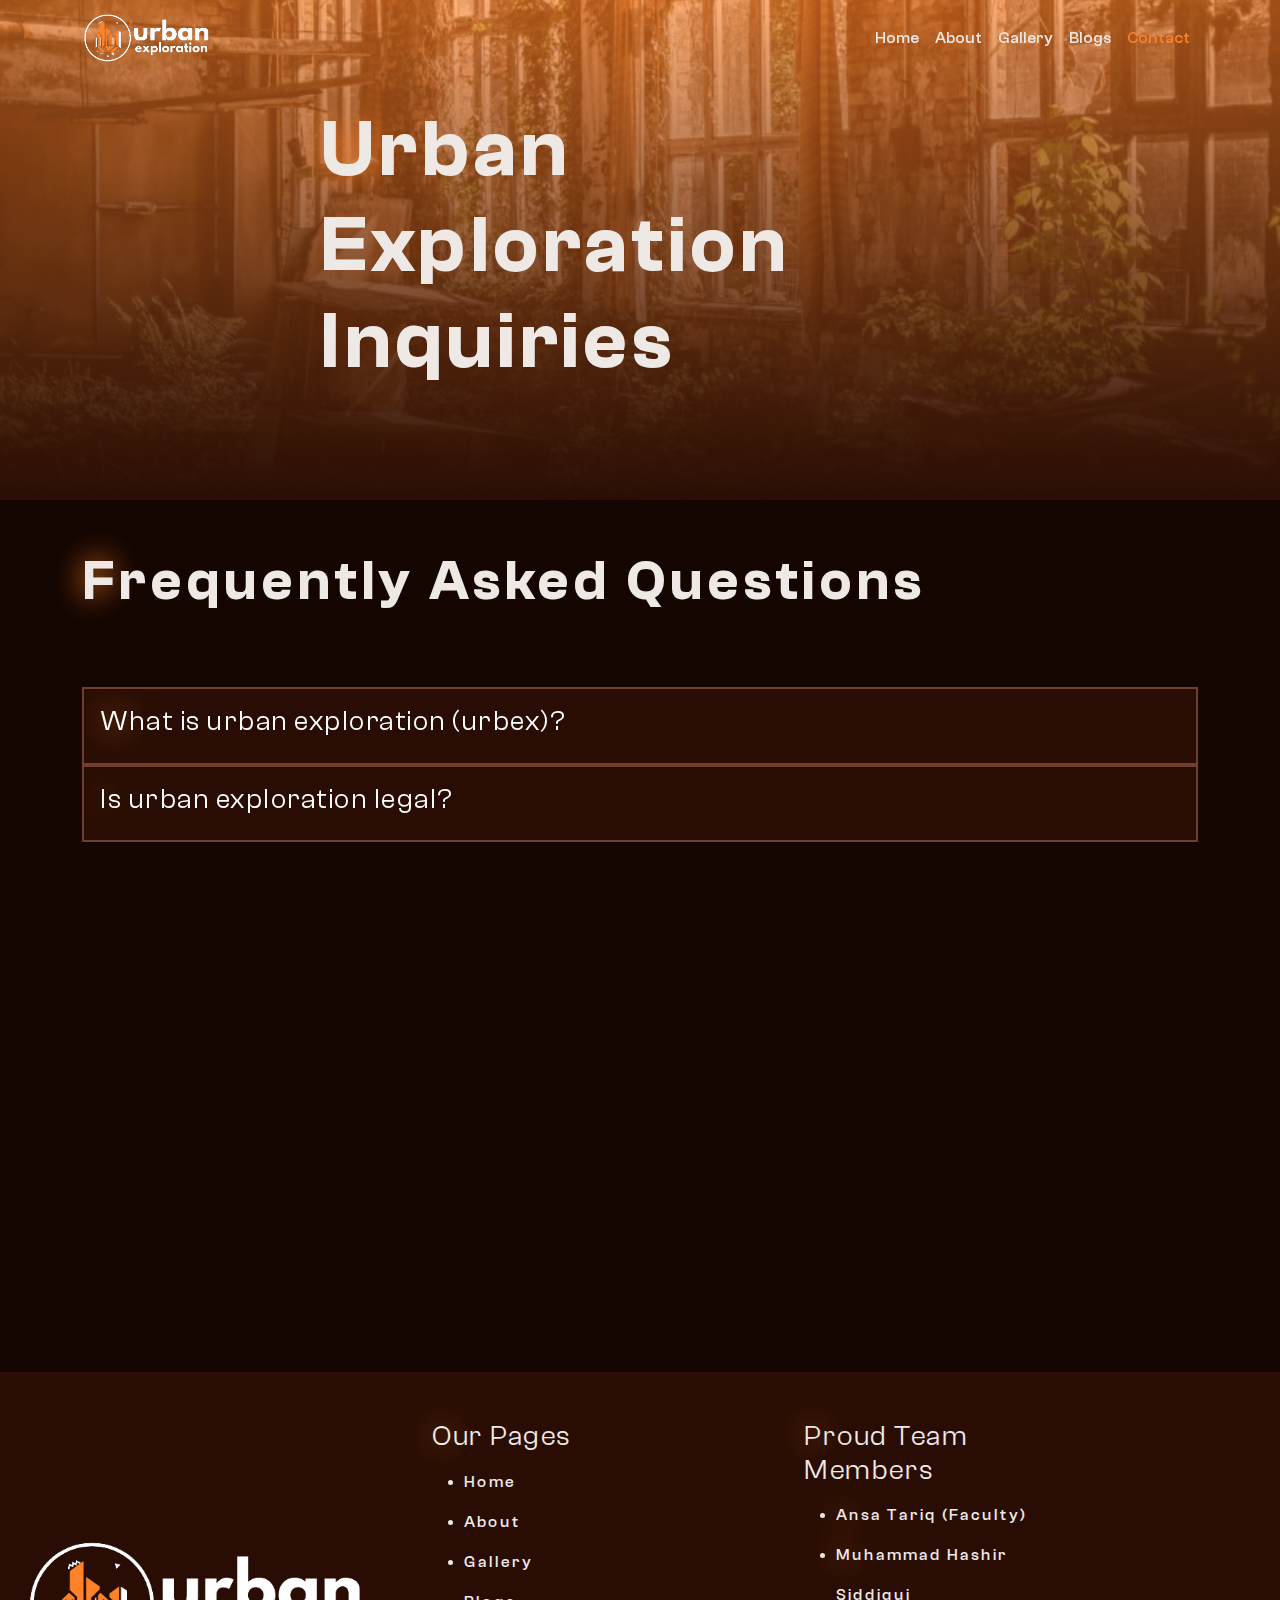
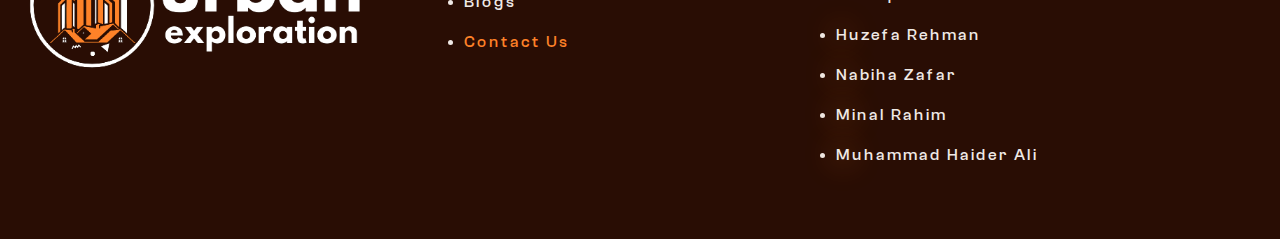
==== Urban Exploration 2.0/pulic/contact.html @ 93ada70e "Your commit message here" ====
<!DOCTYPE html>
<html lang="en">
<head>
    <meta charset="UTF-8">
    <meta name="viewport" content="width=device-width, initial-scale=1.0">
    <!-- Animation Library -->
    <link href="https://unpkg.com/aos@2.3.1/dist/aos.css" rel="stylesheet">
    <!-- Bootstrap 5 CSS -->
    <link rel="stylesheet" href="https://cdn.jsdelivr.net/npm/bootstrap@5.3.1/dist/css/bootstrap.min.css">
    <!--FOnt awesome-->
    <link rel="stylesheet" href="https://cdnjs.cloudflare.com/ajax/libs/font-awesome/6.4.2/css/all.min.css" 
    integrity="sha512-z3gLpd7yknf1YoNbCzqRKc4qyor8gaKU1qmn+CShxbuBusANI9QpRohGBreCFkKxLhei6S9CQXFEbbKuqLg0DA==" 
    crossorigin="anonymous" referrerpolicy="no-referrer" />
    <!-- Local Style -->
    <link rel="stylesheet" href="./assets/css/style.css">
    <link rel="icon" href="favicon.png">
    <title>Contact | Urban Exploration</title>
    
</head>
<body>
    <a href="#"><button id="back-to-top"><i class="fas fa-arrow-up"></i></button></a>

    <header>
        <div class="container">
            <nav class="navbar navbar-expand-lg ">
                <a class="navbar-brand" href="index.html">
                    <img src="./assets/images/logo.png" alt="Logo">
                </a>
                <button class="navbar-toggler" type="button" data-bs-toggle="collapse" data-bs-target="#navbarNav" aria-controls="navbarNav" aria-expanded="false" aria-label="Toggle navigation">
                    <i class="fa-solid fa-bars" style="color: #ffffff;"></i>
                </button>
                <div class="collapse navbar-collapse" id="navbarNav">
                    <ul class="navbar-nav ms-auto">
                        <li class="nav-item">
                            <a class="nav-link" href="index.html">Home</a>
                        </li>
                        <li class="nav-item">
                            <a class="nav-link" href="about us.html">About</a>
                        </li>
                        <li class="nav-item">
                            <a class="nav-link" href="gallery.html">Gallery</a>
                        </li>
                        <li class="nav-item">
                            <a class="nav-link" href="blogs.html">Blogs</a>
                        </li>
                        <li class="nav-item active">
                            <a class="nav-link active" href="contact.html">Contact</a>
                        </li>
                    </ul>
                </div>
            </nav>
        </div>
    </header>
    <section data-aos="zoom-in" data-aos-duration="1000" id="hero-gallery" class="container-fluid " >
        <div>
            <h1 class="display-1 shaded">Urban Exploration Inquiries</h1>
        </div>
    </section>
          <!---FAQ's Section--->
    <section id="faq" class="p-0 container-fluid my-5">
            <div class="container pb-5" data-aos="fade-up" data-aos-duration="1200">
                <h1 class="display-4 shaded">
                    Frequently Asked Questions
                </h1>
            </div>
            <div class="container py-3">
                <div class="faq-cont text-white about-bg p-3" data-aos="fade-up" data-aos-duration="1200"><!--first question-->
                    <h3 id="q-1" class="shaded">What is urban exploration (urbex)? <i class="fa fa-plus "></i></h3>
                    <div id="q-1-cont" class="toggle-faq">
                        <p>Urban exploration, often abbreviated as urbex, is the exploration of abandoned, derelict, or hidden man-made structures and spaces within urban areas. It involves discovering and documenting places not typically accessible to the public.</p>
                    </div>
                </div>
                <div class="faq-cont text-white about-bg p-3" data-aos="fade-up" data-aos-duration="1200"><!--second question-->
                    <h3 id="q-2"class="shaded">Is urban exploration legal? <i class="fa fa-plus"></i></h3>
                    <div id="q-2-cont" class="toggle-faq">
                        <p>The legality of urban exploration varies by location and property ownership. In many cases, entering private property without permission is illegal. It's essential for urban explorers to research local laws and obtain proper permissions when exploring certain sites.</p>
                    </div>
                    
                </div>
                <div class="faq-cont text-white about-bg p-3" data-aos="fade-up" data-aos-duration="1200"><!--third question-->
                    <h3 id="q-3"class="shaded">What safety precautions should I take while urban     exploring? <i class="fa fa-plus"></i></h3>
                    <div id="q-3-cont" class="toggle-faq">
                        <p>Urban exploration can be hazardous, so it's crucial to prioritize safety. Always wear appropriate clothing and footwear, carry essential tools like flashlights, avoid unstable structures, and be mindful of potential hazards like asbestos, sharp objects, or unsafe flooring.</p>
                    </div>
                    
                </div>
                <div class="faq-cont text-white about-bg p-3" data-aos="fade-up" data-aos-duration="1200"><!--fourth question-->
                    <h3 id="q-4"class="shaded">How do I find urban exploration locations? <i class="fa fa-plus"></i></h3>
                    <div id="q-4-cont" class="toggle-faq">
                        <p>Finding urbex locations can be done through online forums, urbex communities, social media groups, and websites dedicated to urban exploration. However, sharing sensitive information publicly may lead to overexploitation or destruction of locations, so discretion is important.</p>
                    </div>
                    
                </div>
                <div class="faq-cont text-white about-bg p-3" data-aos="fade-up" data-aos-duration="1200"><!--fifth question-->
                    <h3 id="q-5"class="shaded">Are there any ethical considerations in urban exploration?
                        <i class="fa fa-plus"></i></h3>
                    <div id="q-5-cont" class="toggle-faq">
                        <p>Yes, ethical considerations are crucial in urban exploration. Explorers should respect the locations they visit, avoid theft or vandalism, and refrain from revealing sensitive information about certain sites to preserve their integrity.</p>
                    </div>
                    
                </div>
                <div class="faq-cont text-white about-bg p-3" data-aos="fade-up" data-aos-duration="1200"><!--sixth question-->
                    <h3 id="q-6"class="shaded">Can I go urban exploring alone?
                        <i class="fa fa-plus"></i></h3>
                    <div id="q-6-cont" class="toggle-faq">
                        <p>While some urban explorers prefer solo exploration, it's generally safer to explore with a group or a partner, especially in unfamiliar or potentially hazardous locations.</p>
                    </div>
                    
                </div>
                <div class="faq-cont text-white about-bg p-3" data-aos="fade-up" data-aos-duration="1200"><!--seventh question-->
                    <h3 id="q-7"class="shaded">What gear do I need for urban exploration?
                        <i class="fa fa-plus"></i></h3>
                    <div id="q-7-cont" class="toggle-faq">
                        <p>Essential gear may include sturdy footwear, a flashlight, a camera or smartphone for documentation, a first aid kit, gloves, and a backpack to carry any necessary supplies.</p>
                    </div>
                    
                </div>
                <div class="faq-cont text-white about-bg p-3" data-aos="fade-up" data-aos-duration="1200"><!--eight question-->
                    <h3 id="q-8"class="shaded">How can I join a community of urban explorers?
                        <i class="fa fa-plus"></i></h3>
                    <div id="q-8-cont" class="toggle-faq">
                        <p>You can join online forums, social media groups, or local urban exploration meetups to connect with like-minded individuals and share experiences and tips.</p>
                    </div>
                    
    </section>
   <!-- FOOTER -->
    <footer class="container-fluid  ">
        <div class="row py-5 container ">
            <div class="col-sm-4 my-auto">
                <img src="./assets/images/logo.png" alt="..." />
            </div>
            <div class="col-sm-4 px-5 ">
                <div>
                    <h3 class="shaded">Our Pages</h3>
                    <ul class="footer-link">
                        <li><a href="index.html">Home</a></li>
                        <li><a href="about us.html">About</a></li>
                        <li><a href="gallery.html">Gallery</a></li>
                        <li><a href="blogs.html">Blogs</a></li>
                        <li><a  class="active"  href="contact.html">Contact Us</a></li>
                    </ul>

                </div>
            </div>
            <div class="col-sm-4 px-5">
                <div>
                    <h3 class="shaded">Proud Team Members</h3>
                    <ul class="footer-link">
                        <li class="shaded">Ansa Tariq (Faculty)</li>
                        <li class="shaded">Muhammad Hashir Siddiqui</li>
                        <li class="shaded">Huzefa Rehman</li>
                        <li class="shaded">Nabiha Zafar</li>
                        <li class="shaded">Minal Rahim</li>
                        <li class="shaded">Muhammad Haider Ali</li>
                    </ul>
    
                </div>
            </div>
        </div>
    </footer>


    <!-- Scripts -->
    <!-- Animation script -->
    <script src="https://unpkg.com/aos@2.3.1/dist/aos.js"></script>
    <!-- Bootstrap 5 JavaScript -->
    <script src="https://cdn.jsdelivr.net/npm/bootstrap@5.3.1/dist/js/bootstrap.bundle.min.js"></script>
    <!---jQuery-->
    <script src="https://code.jquery.com/jquery-3.7.1.min.js" 
    integrity="sha256-/JqT3SQfawRcv/BIHPThkBvs0OEvtFFmqPF/lYI/Cxo=" 
    crossorigin="anonymous"></script>
    <!-- Local File -->
    <script src="./assets/js/functions.js"></script>
    <script>
        $(document).ready(function(){
            $('#q-1').click(function(){
                $('#q-1 i').toggleClass('fa-plus').toggleClass('fa-close');
                $('#q-1-cont').slideToggle();
            });
        });

        $(document).ready(function(){
            $('#q-2').click(function(){
                $('#q-2 i').toggleClass('fa-plus').toggleClass('fa-close');
                $('#q-2-cont').slideToggle();
            });
        });

        $(document).ready(function(){
            $('#q-3').click(function(){
                $('#q-3 i').toggleClass('fa-plus').toggleClass('fa-close');
                $('#q-3-cont').slideToggle();
            });
        });

        $(document).ready(function(){
            $('#q-4').click(function(){
                $('#q-4 i').toggleClass('fa-plus').toggleClass('fa-close');
                $('#q-4-cont').slideToggle();
            });
        });

        $(document).ready(function(){
            $('#q-5').click(function(){
                $('#q-5 i').toggleClass('fa-plus').toggleClass('fa-close');
                $('#q-5-cont').slideToggle();
            });
        });

        $(document).ready(function(){
            $('#q-6').click(function(){
                $('#q-6 i').toggleClass('fa-plus').toggleClass('fa-close');
                $('#q-6-cont').slideToggle();
            });
        });

        $(document).ready(function(){
            $('#q-7').click(function(){
                $('#q-7 i').toggleClass('fa-plus').toggleClass('fa-close');
                $('#q-7-cont').slideToggle();
            });
        });

        $(document).ready(function(){
            $('#q-8').click(function(){
                $('#q-8 i').toggleClass('fa-plus').toggleClass('fa-close');
                $('#q-8-cont').slideToggle();
            });
        });
    </script>
</body>
</html>
---- Urban Exploration 2.0/pulic/assets/css/style.css ----
/*
**Fonts
*/
@font-face {
    font-family: 'font-Light';
    src: url('../fonts/ClashGrotesk-Light.woff2') format('woff2'),
         url('../fonts/ClashGrotesk-Light.woff') format('woff'),
         url('../fonts/ClashGrotesk-Light.ttf') format('truetype');
         font-weight: 300;
         font-display: swap;
         font-style: normal;
}
  
  
@font-face {
    font-family: 'font-Regular';
    src: url('../fonts/ClashGrotesk-Regular.woff2') format('woff2'),
            url('../fonts/ClashGrotesk-Regular.woff') format('woff'),
            url('../fonts/ClashGrotesk-Regular.ttf') format('truetype');
            font-weight: 400;
            font-display: swap;
            font-style: normal;
}


@font-face {
    font-family: 'font-Medium';
    src: url('../fonts/ClashGrotesk-Medium.woff2') format('woff2'),
            url('../fonts/ClashGrotesk-Medium.woff') format('woff'),
            url('../fonts/ClashGrotesk-Medium.ttf') format('truetype');
            font-weight: 500;
            font-display: swap;
            font-style: normal;
}


@font-face {
    font-family: 'font-Semibold';
    src: url('../fonts/ClashGrotesk-Semibold.woff2') format('woff2'),
            url('../fonts/ClashGrotesk-Semibold.woff') format('woff'),
            url('../fonts/ClashGrotesk-Semibold.ttf') format('truetype');
            font-weight: 600;
            font-display: swap;
            font-style: normal;
}
  
html, body{
    height: 100%;
}

body{
    background-color: #140501;
    color: #EFE9E6;
    margin: 0;
    overflow-x: hidden;
}
/*
**deafult styling
*/
h1{
    font-family: 'font-semibold';
    letter-spacing: 4px;
}
h2{
    font-family: 'font-medium';
    letter-spacing: 2.5px;
}
h3, h4, h5,h6{
    font-family: 'font-regular';
    letter-spacing: 1.5px;
}
p{
    font-family: font-regular;
    letter-spacing: 2px;
}
.myBtn{
    padding: 10px 25px;
    border-radius: 5px;
    border: none;
    letter-spacing: 2px;
    background-color: transparent;
    color: #EFE9E6;
    position: relative;
    transition: all .5s;
    cursor: pointer;
    font-family: "font-medium";
}
.myBtn::after{
    content: "";
    width: 0;
    height: 5%;
    position: absolute;
    bottom: 0;
    left: 0;
    transition: all .5s;
}
.myBtn:hover::after{
    width: 100%;
    background-color: #140501;
    transition: .5s;
}
.myBtn:hover{
    filter: brightness(80%);
}

.btn-orange{
    background-color: #fe8128;
    color: #EFE9E6;
}
.btn-grey{
    background-color: #6E3E2F;
    color: #EFE9E6;
}
.btn-grey:hover{
    background-color: #fe8128;
}
#back-to-top{
    position: fixed;
    bottom: 20px;
    right: 20px;
    background-color: #290D04;
    color: #EFE9E6;
    padding: 15px 25px;
    z-index: 999;
    border-radius: 50%;
    cursor: pointer;
    opacity: 0;
    transition: all .5s;
    border: none;
}
#back-to-top:hover{
    filter: brightness(80%);
    transition: .3s;
}
#back-to-top.show{
    opacity: 1;
    transition: all .5s;
}
header{
    background-color: transparent;
    height: auto;
    position: fixed;
    top: 0;
    width: 100%;
    transition: .5s;
    z-index: 999;
}
header.active{
    background-color: #290D04;
    width: 100%;
    height: auto;
    transition: .5s;
}
header img{
    height: 50px;
}
.nav-link{
    font-family: 'font-Medium', sans-serif;
    color: #EFE9E6;
    position: relative;
}
.nav-link::after{
    content: "";
    width: 0;
    height: 5%;
    position: absolute;
    bottom: 0;
    left: 0;
    transition: all .5s;
}
.nav-link.active{
    color: #fe8128 !important;
}
.nav-link:hover{
    color: #efe9e6d8;
}
.nav-link:hover::after{
    width: 100%;
    background-color: #fe8128;
}
.modal-content,
.offcanvas{
    background-color: #290D04;
    color: #EFE9E6;
}
.modal-content img{
    height: 500px;
    width: 100%;
    object-fit: cover;
}

.shaded::first-letter{
    text-shadow: 0px 0px 30px #fe8128;
}
footer{
    background-color: #290D04;
}
footer img{
    width: 100%;
}
.footer-link li,
.sidebar-link li{
    position: relative;
    cursor: pointer;
    width: fit-content;
    line-height: 250%;
    font-family: 'font-medium';
    letter-spacing: 2px;
}
.footer-link a,
.sidebar-link li a{
    color: #EFE9E6;
    text-decoration: none;
}
.footer-link a.active{
    color: #fe8128 !important;
}
.footer-link li::after,
.sidebar-link li::after{
    content: '';
    position: absolute;
    width: 0;
    bottom: 0;
    left: 0;
    height: 5%;
    background-color: #fe8128;
    transition: .3s;
}
.footer-link li:hover::after,
.sidebar-link li:hover::after{
    width: 100%;
}
#btn-fixed{
    width: fit-content;
    bottom: 100px;
    right: 20px;
    position: fixed;
    z-index: 999;
}
/*
**page styling
*/

#main{
    height: 100%;
}
#main video{
    width: 100%;
    height: 100%;
    object-fit: cover;
}
#video-content{
    width: 100%;
    height: 100%;
    background-image: linear-gradient( rgba(254, 129, 40, 0.6), #290D04);
    transform: translateY(-100.7%);
}
#video-content div{
    position: absolute;
    top: 50%;
    left: 50%;
    transform: translate(-50%, -50%);
}
#video-content h1{
    font-family: 'font-semibold';
    margin: 0 auto;
}
#video-content p{
    font-family: "font-regular";
    line-height: 150%;
    letter-spacing: 2px;
    text-shadow: 0px 0px 15px #140501;
}
@media screen and (min-width: 868px) {
    #video-content p{
        width: 60%;
    }
}
.myCard{
    background-image: linear-gradient(45deg, rgba(254, 129, 40, 0.6), #290D04);
    border: 1px solid #fe8128;
}
.myCard p{
    line-height: 150%;
}
.card-img{
    border-radius: 0px 50px 50px 0px;
    height: 200px;
    width: 100%;
    object-fit: cover;
}

.safety-img img{
    width: 100%;
    height: 40vw;
    object-fit: cover;
}

.safety-bg{
    background-position: bottom;
    background-size: contain;
    background-repeat: no-repeat;
}

.about-bg{
    background-color: #290D04;
    border: 2px solid #6E3E2F;
}

#gallery img {
    width: 100%;
    height: 20vw;
    object-fit: cover;
    cursor: pointer;
    transition: .5s;
    border-radius: 20px;
    position: relative;
    z-index: 1;
}

#gallery img::after {
    content: "\271B";
    position: absolute;
    top: 50%;
    left: 50%;
    transform: translate(-50%, -50%);
    width: 0;
    height: 0;
    transition: .5s;
    z-index: 9999;
}

#gallery img:hover::after {
    width: 100%;
    height: 100%;
    color: #EFE9E6;
    background-color: rgba(0, 0, 0, 0.5); /* Add a background overlay on hover */
}

#gallery img:hover {
    filter: brightness(50%);
    transition: .5s;
}


#blog-caro img{
    width: 100%;
    height: 300px;
    object-fit: cover;
}
.carousel-content{
    background-color: #290D04;
    width: 80%;
    margin: auto;
    transform: translateY(-80%);
    border-radius: 10px;
}

#hero-gallery{
    height: 500px;
    background-image: linear-gradient( rgba(254, 129, 40, 0.6), #290D04),
    url(../images/gallery/04-min.jpg);
    background-size: cover;
    background-repeat: no-repeat;
    background-position: center;
    position: relative;
}
#hero-gallery div{
    position: absolute;
    top: 50%;
    left: 50%;
    transform: translate(-50%, -50%);
}
#destroyed{
    display: none;
    transition: .3s;
}

/*FAQ's*/

#q-1-cont,
#q-2-cont,
#q-3-cont,
#q-4-cont,
#q-5-cont,
#q-6-cont,
#q-7-cont,
#q-8-cont{
    display: none;
}
#q-1:hover,
#q-2:hover,
#q-3:hover,
#q-4:hover,
#q-5:hover,
#q-6:hover,
#q-7:hover,
#q-8:hover{
    cursor: pointer;
}

#toc{
    background-color: #290D04;
}
#blog-content img{
    width: 100%;
    height: 400px;
    object-fit: cover;
}
#featured{
    background-color: #290D04;
}
.featured img{
    width: 100%;
    height: 200px;
    object-fit: cover;
}
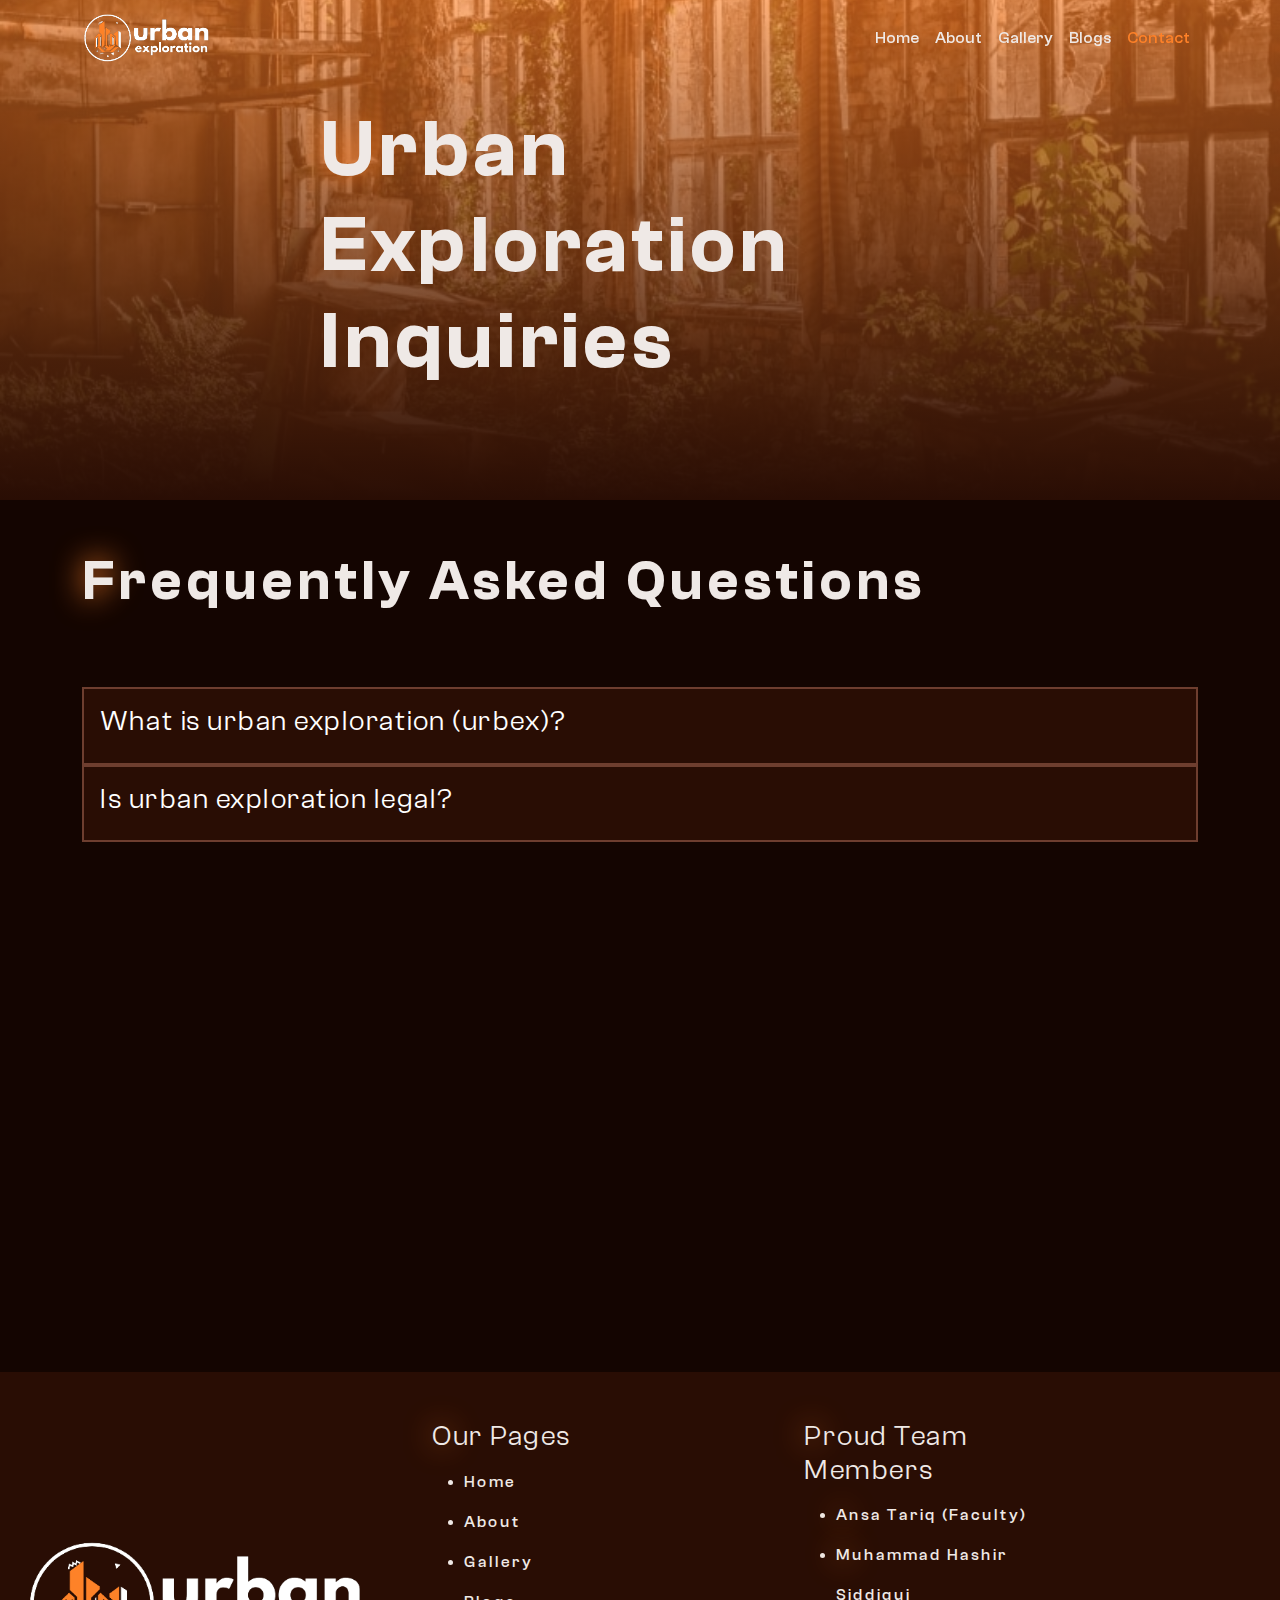
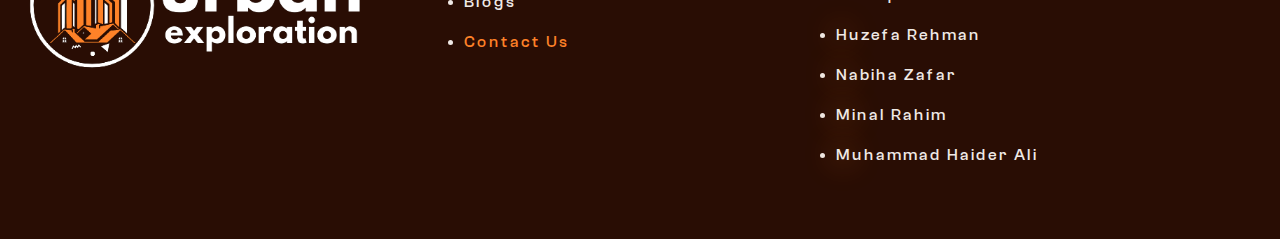
==== commit 38ccb9e8: "Update contact.html" ====
--- a/Urban Exploration 2.0/pulic/contact.html
+++ b/Urban Exploration 2.0/pulic/contact.html
@@ -65,34 +65,34 @@
             </div>
             <div class="container py-3">
                 <div class="faq-cont text-white about-bg p-3" data-aos="fade-up" data-aos-duration="1200"><!--first question-->
-                    <h3 id="q-1" class="shaded">What is urban exploration (urbex)? <i class="fa fa-plus "></i></h3>
+                    <h3 id="q-1" class="shaded d-flex justify-content-between align-items-center ">What is urban exploration (urbex)? <i class="fa fa-plus"></i></h3>
                     <div id="q-1-cont" class="toggle-faq">
                         <p>Urban exploration, often abbreviated as urbex, is the exploration of abandoned, derelict, or hidden man-made structures and spaces within urban areas. It involves discovering and documenting places not typically accessible to the public.</p>
                     </div>
                 </div>
                 <div class="faq-cont text-white about-bg p-3" data-aos="fade-up" data-aos-duration="1200"><!--second question-->
-                    <h3 id="q-2"class="shaded">Is urban exploration legal? <i class="fa fa-plus"></i></h3>
+                    <h3 id="q-2"class="shaded  d-flex justify-content-between align-items-center ">Is urban exploration legal? <i class="fa fa-plus"></i></h3>
                     <div id="q-2-cont" class="toggle-faq">
                         <p>The legality of urban exploration varies by location and property ownership. In many cases, entering private property without permission is illegal. It's essential for urban explorers to research local laws and obtain proper permissions when exploring certain sites.</p>
                     </div>
                     
                 </div>
                 <div class="faq-cont text-white about-bg p-3" data-aos="fade-up" data-aos-duration="1200"><!--third question-->
-                    <h3 id="q-3"class="shaded">What safety precautions should I take while urban     exploring? <i class="fa fa-plus"></i></h3>
+                    <h3 id="q-3"class="shaded  d-flex justify-content-between align-items-center ">What safety precautions should I take while urban     exploring? <i class="fa fa-plus"></i></h3>
                     <div id="q-3-cont" class="toggle-faq">
                         <p>Urban exploration can be hazardous, so it's crucial to prioritize safety. Always wear appropriate clothing and footwear, carry essential tools like flashlights, avoid unstable structures, and be mindful of potential hazards like asbestos, sharp objects, or unsafe flooring.</p>
                     </div>
                     
                 </div>
                 <div class="faq-cont text-white about-bg p-3" data-aos="fade-up" data-aos-duration="1200"><!--fourth question-->
-                    <h3 id="q-4"class="shaded">How do I find urban exploration locations? <i class="fa fa-plus"></i></h3>
+                    <h3 id="q-4"class="shaded  d-flex justify-content-between align-items-center ">How do I find urban exploration locations? <i class="fa fa-plus"></i></h3>
                     <div id="q-4-cont" class="toggle-faq">
                         <p>Finding urbex locations can be done through online forums, urbex communities, social media groups, and websites dedicated to urban exploration. However, sharing sensitive information publicly may lead to overexploitation or destruction of locations, so discretion is important.</p>
                     </div>
                     
                 </div>
                 <div class="faq-cont text-white about-bg p-3" data-aos="fade-up" data-aos-duration="1200"><!--fifth question-->
-                    <h3 id="q-5"class="shaded">Are there any ethical considerations in urban exploration?
+                    <h3 id="q-5"class="shaded  d-flex justify-content-between align-items-center ">Are there any ethical considerations in urban exploration?
                         <i class="fa fa-plus"></i></h3>
                     <div id="q-5-cont" class="toggle-faq">
                         <p>Yes, ethical considerations are crucial in urban exploration. Explorers should respect the locations they visit, avoid theft or vandalism, and refrain from revealing sensitive information about certain sites to preserve their integrity.</p>
@@ -100,7 +100,7 @@
                     
                 </div>
                 <div class="faq-cont text-white about-bg p-3" data-aos="fade-up" data-aos-duration="1200"><!--sixth question-->
-                    <h3 id="q-6"class="shaded">Can I go urban exploring alone?
+                    <h3 id="q-6"class="shaded  d-flex justify-content-between align-items-center ">Can I go urban exploring alone?
                         <i class="fa fa-plus"></i></h3>
                     <div id="q-6-cont" class="toggle-faq">
                         <p>While some urban explorers prefer solo exploration, it's generally safer to explore with a group or a partner, especially in unfamiliar or potentially hazardous locations.</p>
@@ -108,7 +108,7 @@
                     
                 </div>
                 <div class="faq-cont text-white about-bg p-3" data-aos="fade-up" data-aos-duration="1200"><!--seventh question-->
-                    <h3 id="q-7"class="shaded">What gear do I need for urban exploration?
+                    <h3 id="q-7"class="shaded  d-flex justify-content-between align-items-center ">What gear do I need for urban exploration?
                         <i class="fa fa-plus"></i></h3>
                     <div id="q-7-cont" class="toggle-faq">
                         <p>Essential gear may include sturdy footwear, a flashlight, a camera or smartphone for documentation, a first aid kit, gloves, and a backpack to carry any necessary supplies.</p>
@@ -116,11 +116,12 @@
                     
                 </div>
                 <div class="faq-cont text-white about-bg p-3" data-aos="fade-up" data-aos-duration="1200"><!--eight question-->
-                    <h3 id="q-8"class="shaded">How can I join a community of urban explorers?
+                    <h3 id="q-8"class="shaded  d-flex justify-content-between align-items-center ">How can I join a community of urban explorers?
                         <i class="fa fa-plus"></i></h3>
                     <div id="q-8-cont" class="toggle-faq">
                         <p>You can join online forums, social media groups, or local urban exploration meetups to connect with like-minded individuals and share experiences and tips.</p>
                     </div>
+                </div>
                     
     </section>
    <!-- FOOTER -->
@@ -229,4 +230,4 @@
         });
     </script>
 </body>
-</html>+</html>
